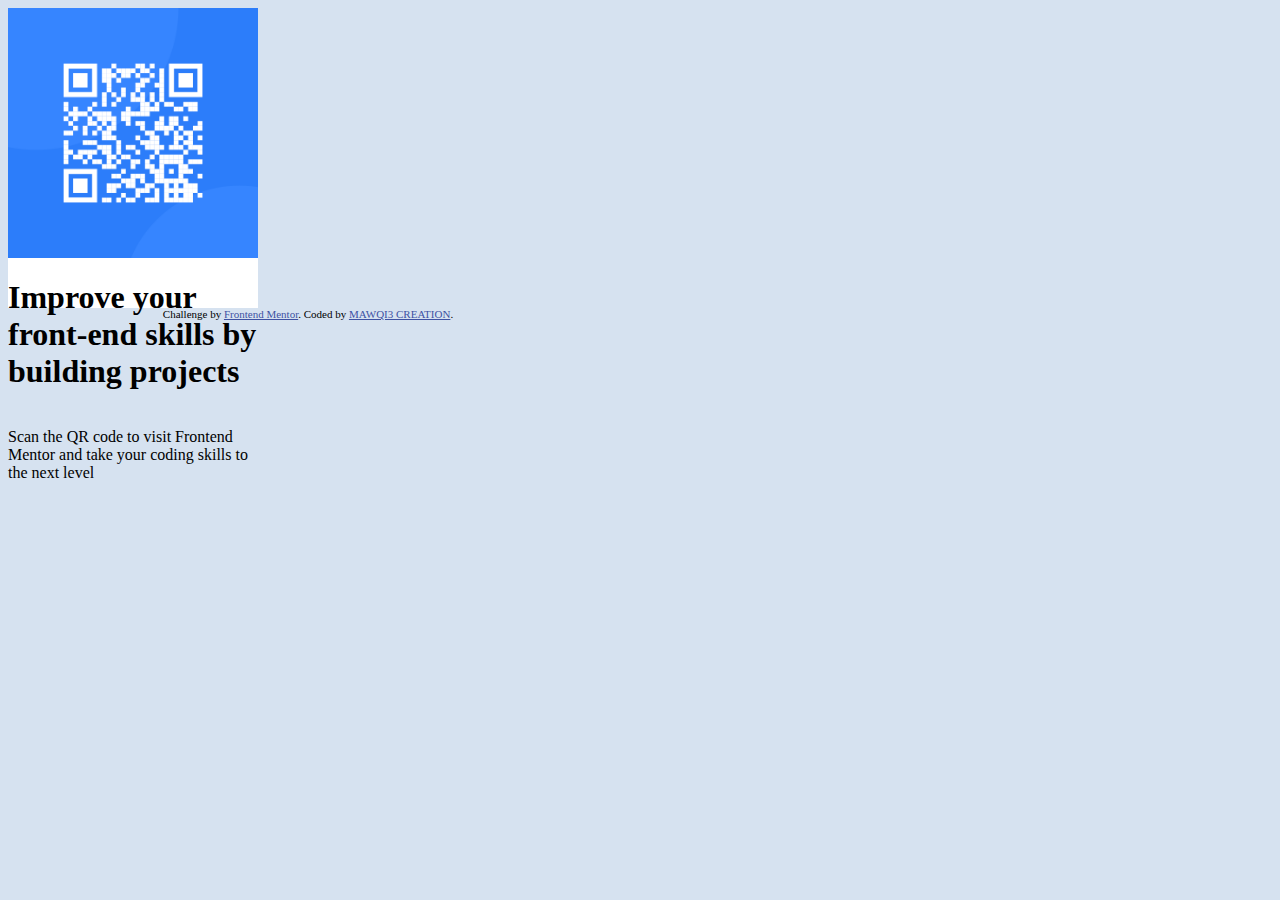
==== projets frontend mentor/qr-code-component-main/index.html @ eaad9939 "Add files via upload" ====
<!DOCTYPE html>
<html lang="fr">
<head>
  <meta charset="UTF-8">
  <meta name="viewport" content="width=device-width, initial-scale=1.0"> <!-- displays site properly based on user's device -->

  <link rel="stylesheet" href="styles.css">
  <link rel="icon" type="image/png" sizes="32x32" href="./images/favicon-32x32.png">
  
  <title>Frontend Mentor | QR code component</title>

  <!-- Feel free to remove these styles or customise in your own stylesheet 👍 -->
  <style>
    .attribution { font-size: 11px; text-align: center; }
    .attribution a { color: hsl(228, 45%, 44%); }
  </style>
</head>
<body>
  <div>
    <div> 
      <img class="img" src="images/image-qr-code.png" alt="icone QR Code">
      <h1>Improve your front-end skills by building projects</h1>
      <p>  Scan the QR code to visit Frontend Mentor and take your coding skills to the next level
      </p>
    </div> 
  </div>
  <div class="attribution">
    Challenge by <a href="https://www.frontendmentor.io?ref=challenge" target="_blank">Frontend Mentor</a>. 
    Coded by <a href="#">MAWQI3 CREATION</a>.
  </div>
</body>
</html>
---- projets frontend mentor/qr-code-component-main/styles.css ----
/* Backgound page */

body
{
    background-color: hsl(212, 45%, 89%);
    width: 600px; 
    height: 800px;
}

div
{
/*     margin: 250px 400px 200px 400px ;
 */}

/* # section QR code */

div div
{
    background-color:hsl(0, 0%, 100%);
    width: 250px;
    height: 300px;
    padding: 10px, 30px 300px 10px;
    display: flex;
    flex-direction: column;
    /* align-content: center; */
    
    
}


/* # section QR code */

img
{

}

/* # section slogan */

h1
{

}


/* # section texte */

p
{

}
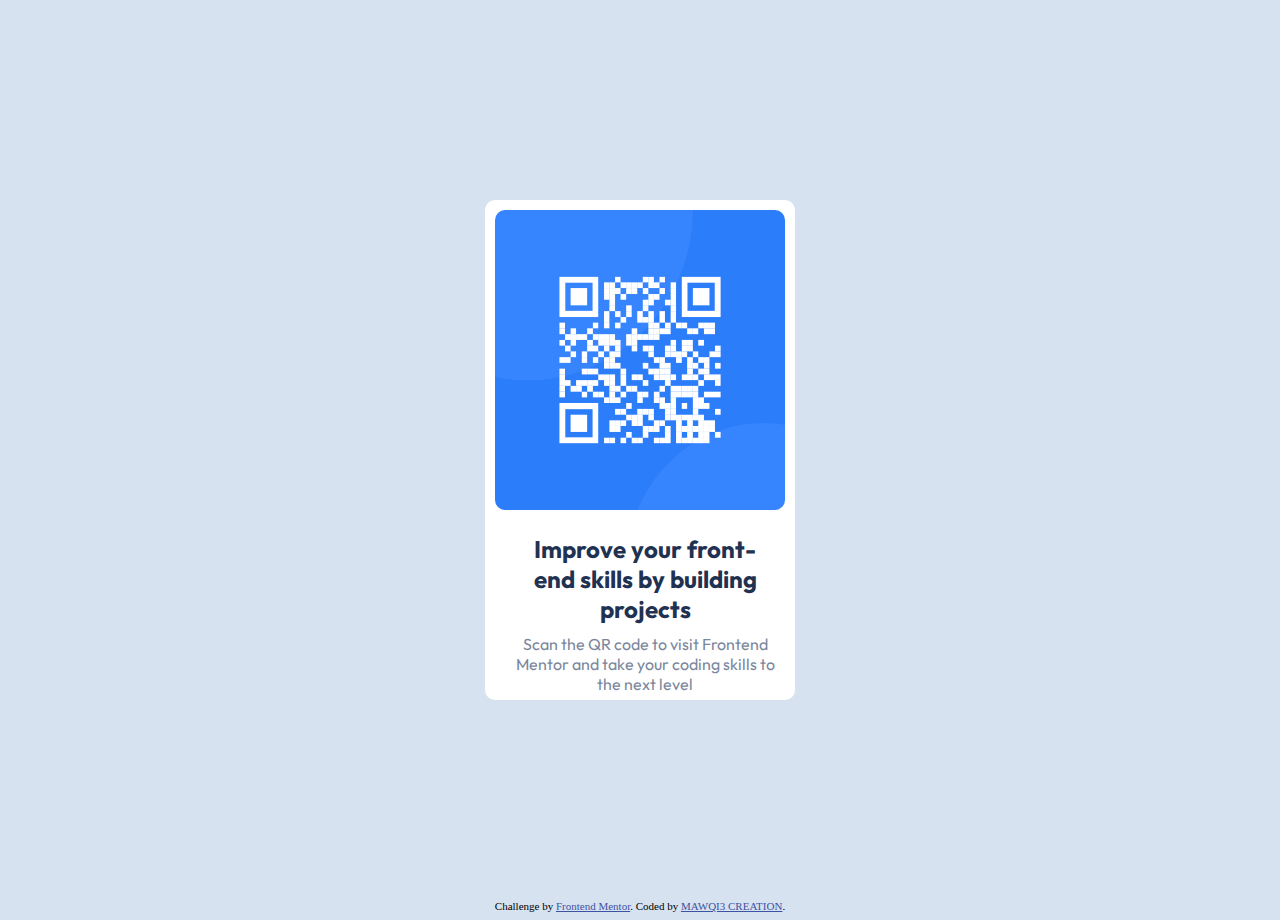
==== commit f96a090a: "Add files via upload" ====
--- a/projets frontend mentor/qr-code-component-main/index.html
+++ b/projets frontend mentor/qr-code-component-main/index.html
@@ -5,6 +5,7 @@
   <meta name="viewport" content="width=device-width, initial-scale=1.0"> <!-- displays site properly based on user's device -->
 
   <link rel="stylesheet" href="styles.css">
+  <link rel="stylesheet" href="https://fonts.googleapis.com/css2?family=Outfit:wght@400&display=swap">
   <link rel="icon" type="image/png" sizes="32x32" href="./images/favicon-32x32.png">
   
   <title>Frontend Mentor | QR code component</title>
@@ -16,15 +17,15 @@
   </style>
 </head>
 <body>
-  <div>
-    <div> 
+  <!-- <div> -->
+    <div class="card"> 
       <img class="img" src="images/image-qr-code.png" alt="icone QR Code">
-      <h1>Improve your front-end skills by building projects</h1>
+      <h2>Improve your front-end skills by building projects</h2>
       <p>  Scan the QR code to visit Frontend Mentor and take your coding skills to the next level
       </p>
     </div> 
-  </div>
-  <div class="attribution">
+<!--   </div>
+ -->  <div class="attribution">
     Challenge by <a href="https://www.frontendmentor.io?ref=challenge" target="_blank">Frontend Mentor</a>. 
     Coded by <a href="#">MAWQI3 CREATION</a>.
   </div>
--- a/projets frontend mentor/qr-code-component-main/styles.css
+++ b/projets frontend mentor/qr-code-component-main/styles.css
@@ -3,8 +3,8 @@
 body
 {
     background-color: hsl(212, 45%, 89%);
-    width: 600px; 
-    height: 800px;
+ /*    width: 600px; 
+    height: 800px; */
 }
 
 div
@@ -14,16 +14,13 @@
 
 /* # section QR code */
 
-div div
+.card
 {
     background-color:hsl(0, 0%, 100%);
-    width: 250px;
-    height: 300px;
-    padding: 10px, 30px 300px 10px;
-    display: flex;
-    flex-direction: column;
-    /* align-content: center; */
-    
+    width: 310px;
+    height: 500px;
+    margin: 200px auto;
+    border-radius: 10px;
     
 }
 
@@ -32,14 +29,28 @@
 
 img
 {
+    width: 290px;
+    height: 300px;
+    margin: 10px;
+    border-radius: 10px;
+    
 
 }
 
 /* # section slogan */
 
-h1
+h2
 {
-
+    margin: 10px;
+    padding-left: 20px;
+    padding-right: 10px;
+    color: hsl(218, 44%, 22%);
+    text-align: center;
+    font-family: 'Outfit' , sans-serif;
+    font-style: normal;
+    font-weight: 700;
+    font-display: swap;
+    
 }
 
 
@@ -47,5 +58,12 @@
 
 p
 {
-
-}
+    color: hsl(220, 15%, 55%);
+    margin: 10px;
+    padding-left: 20px;
+    padding-right: 10px;
+    text-align: center;
+    font-family: 'Outfit' , sans-serif;
+    font-style: normal;
+    font-display: swap;
+}